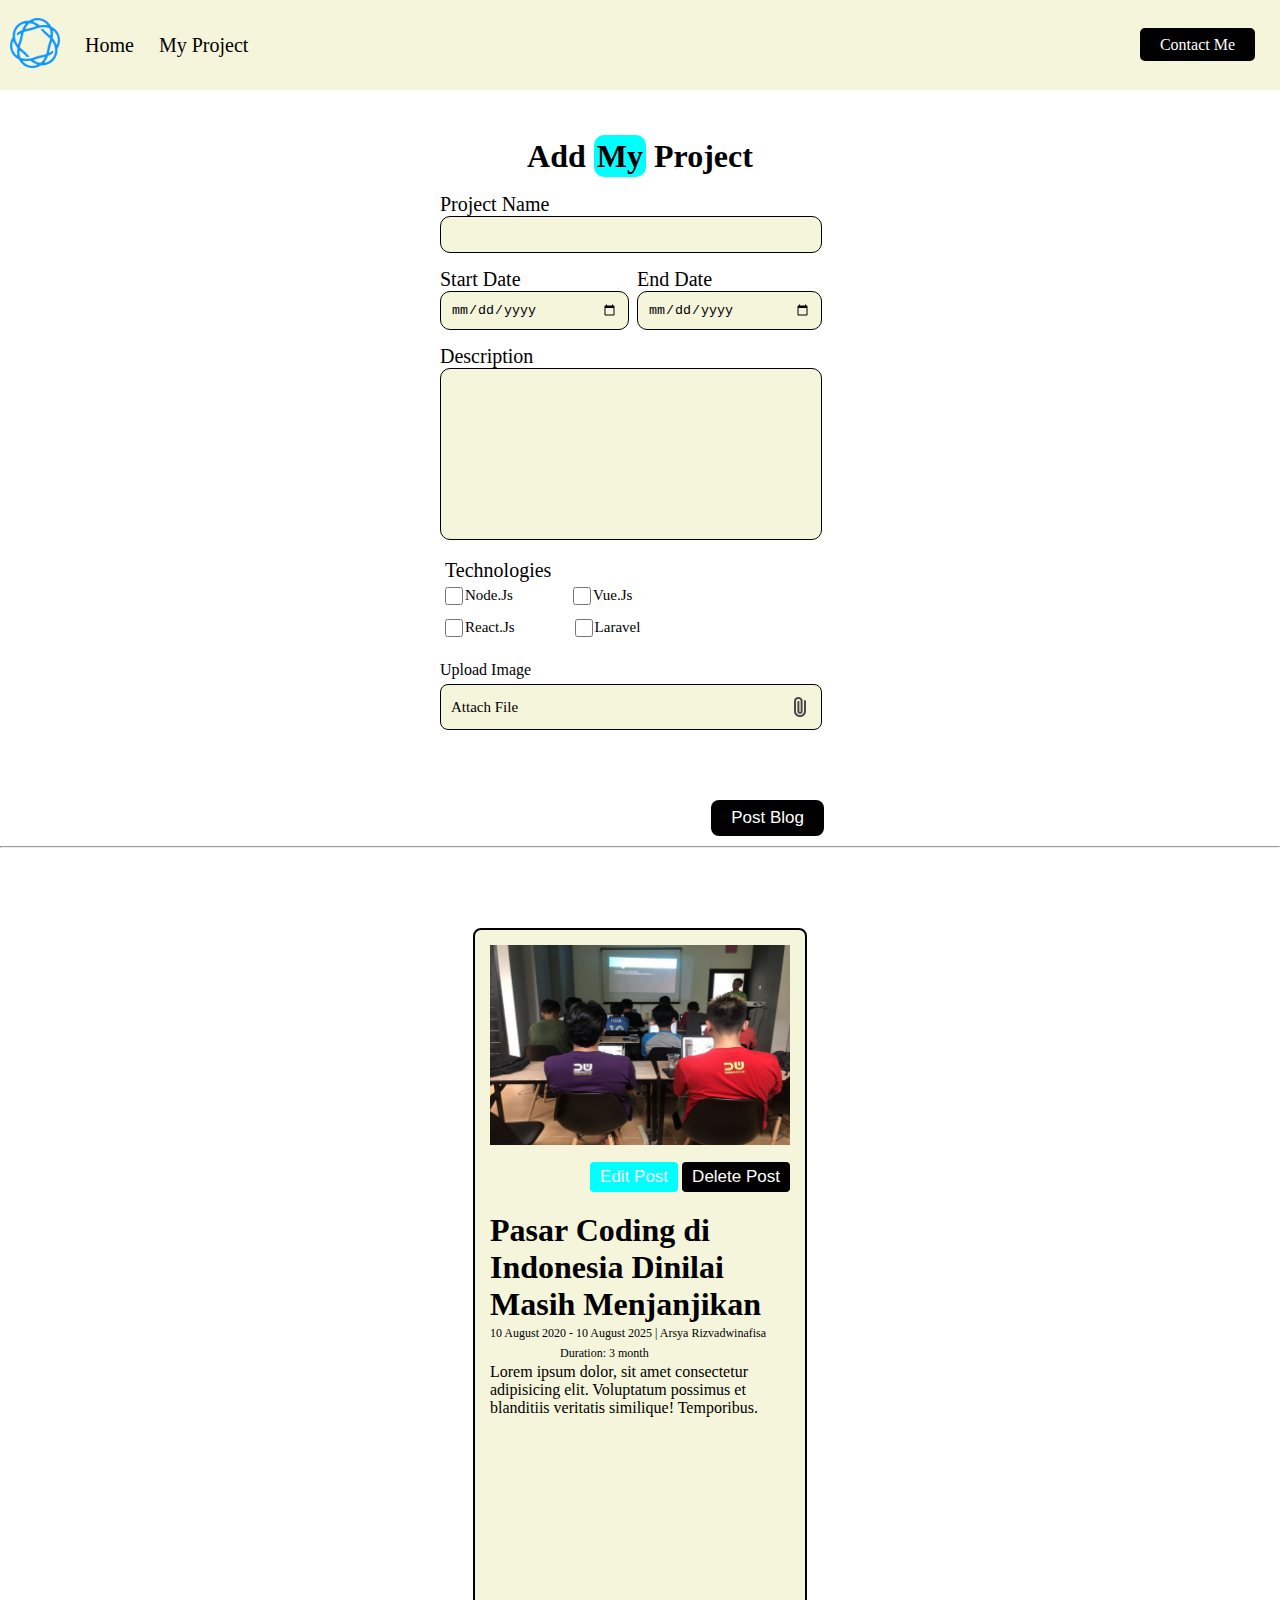
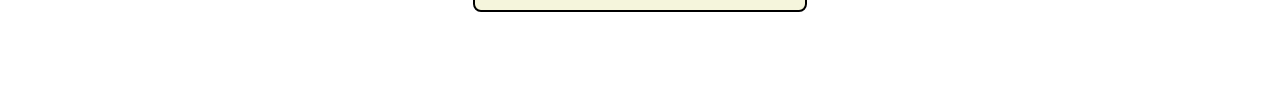
==== blog.html @ 9aed6ee8 "responsive project" ====
<!DOCTYPE html>
<html lang="en">
  <head>
    <meta charset="UTF-8" />
    <meta http-equiv="X-UA-Compatible" content="IE=edge" />
    <meta name="viewport" content="width=device-width, initial-scale=1.0" />
    <!-- font awesome -->
    <link
      rel="stylesheet"
      href="https://cdnjs.cloudflare.com/ajax/libs/font-awesome/6.4.2/css/all.min.css"
      integrity="sha512-z3gLpd7yknf1YoNbCzqRKc4qyor8gaKU1qmn+CShxbuBusANI9QpRohGBreCFkKxLhei6S9CQXFEbbKuqLg0DA=="
      crossorigin="anonymous"
      referrerpolicy="no-referrer"
    />
    <link rel="stylesheet" href="css/blog.css" />
    <title>Blog</title>
  </head>
  <body>
    <!-- nav -->
    <nav>
      <div class="nav-left">
        <ul>
          <li class="image">
            <a href="#"><img src="asset/logo.png" alt="logo" /></a>
          </li>
          <li class="item-collapse"><a href="blog.html">Home</a></li>
          <li class="item-collapse"><a href="project.html">My Project</a></li>
        </ul>
      </div>

      <div class="nav-right-item-collapse">
        <a href="index.html">Contact Me</a>
      </div>

      <div class="nav-right" id="barsmenu">
        <button
          style="
            background-color: transparent;
            border: none;
            cursor: pointer;
            margin: 0;
          "
          onclick="openHamburger()"
        >
          <i class="fa-2x fa-solid fa-bars"></i>
        </button>
      </div>
    </nav>

    <div class="hamburger-nav-container" id="hamburger-nav-container">
      <a href="blog.html" class="hamburger-active">Home</a>
      <a href="project.html">My Project</a>
      <a href="index.html">
        <button
          style="
            background-color: black;
            width: 110px;
            padding: 7px;
            margin: 5px auto;
            display: flex;
            align-items: center;
            justify-content: center;
            color: white;
            border-radius: 5px;
            cursor: pointer;
          "
        >
          Contact Me
        </button>
      </a>
    </div>

    <!-- blog -->

    <!-- form -->
    <form onsubmit="addBlog(event)">
      <div class="title">
        <h1>Add <span>My</span> Project</h1>
      </div>

      <div class="input-name">
        <label for="project-name">Project Name</label>
        <input type="text" id="project-name" />
      </div>

      <div class="input-date">
        <div class="s-date">
          <label for="start-date">Start Date</label>
          <input type="date" id="start-date" />
        </div>
        <div class="e-date">
          <label for="end-date">End Date</label>
          <input type="date" id="end-date" />
        </div>
      </div>

      <div class="input-desc">
        <label for="desc">Description</label>
        <textarea name="" id="desc" cols="30" rows="10"></textarea>
      </div>

      <div class="choose-checkbox">
        <label>Technologies</label>
        <div class="checkbox1">
          <label for="tech1">
            <input type="checkbox" id="tech1" value="node" />
            <span class="checkmark">Node.Js</span>
          </label>
          <label class="t2" for="tech2">
            <input type="checkbox" id="tech2" value="vue" />
            <span class="checkmark">Vue.Js</span>
          </label>
        </div>
        <div class="checkbox2">
          <label for="tech3">
            <input type="checkbox" id="tech3" value="react" />
            <span class="checkmark">React.Js</span>
          </label>
          <label class="t4" for="tech4">
            <input type="checkbox" id="tech4" value="laravel" />
            <span class="checkmark">Laravel</span>
          </label>
        </div>
      </div>

      <div class="image">
        <label>Upload Image</label>
        <div class="input-blog-image-group">
          <label for="input-blog-image">
            <p>Attach File</p>
            <img src="image/file.png" alt="file" />
          </label>
          <input type="file" id="input-blog-image" hidden />
        </div>
      </div>
      <div class="button-group">
        <button>Post Blog</button>
      </div>
    </form>

    <hr class="line" />
    <div id="contents" class="blog-list">
      <!-- Dynamic Content Would Be Here -->
      <div class="blog-list-item">
        <div class="blog-image">
          <img src="image/blog-img-detail.png" alt="" />
        </div>
        <div class="blog-content">
          <div class="btn-group">
            <button class="btn-edit">Edit Post</button>
            <button class="btn-post">Delete Post</button>
          </div>
          <h1>
            <a href="blog-detail.html" target="_blank"
              >Pasar Coding di Indonesia Dinilai Masih Menjanjikan</a
            >
          </h1>
          <div class="detail-blog-content">
            10 August 2020 - 10 August 2025 | Arsya Rizvadwinafisa
            <span>Duration: 3 month</span>
          </div>
          <p>
            Lorem ipsum dolor, sit amet consectetur adipisicing elit. Voluptatum
            possimus et blanditiis veritatis similique! Temporibus.
          </p>

          <div class="blog-detail-icon">
            <a href="#"><i class="fa-brands fa-react fa-2x"></i></a>
            <a href="#"><i class="fa-brands fa-node-js fa-2x"></i></a>
            <a href="#"><i class="fa-brands fa-laravel fa-2x"></i></a>
          </div>
        </div>
      </div>
    </div>
    <!-- </div> -->

    <script src="js/blog.js"></script>
    <script src="js/index.js"></script>
  </body>
</html>
---- css/blog.css ----
/* Navbar */
* {
  text-decoration: none;
  color: black;
  padding: 0;
  margin: 0;
}

nav {
  background-color: beige;
  height: 10vh;
  display: flex;
  align-items: center;
}

nav ul {
  display: flex;
  list-style-type: none;
  align-items: center;
}

nav ul li {
  margin-right: 25px;
  font-size: 20px;
  display: flex;
}

nav ul li img {
  width: 50px;
  margin-left: 10px;
}

.nav-left ul li a:hover {
  background-color: aqua;
  border-radius: 20px;
}

.nav-left {
  flex: 80%;
}

.nav-right-item-collapse {
  flex: 20%;
  text-align: end;
  margin-right: 25px;
}

.nav-right-item-collapse a {
  background-color: black;
  padding: 8px 20px;
  color: white;
  border-radius: 5px;
}

.nav-right-item-collapse a:hover {
  background-color: aqua;
  color: black;
}

/* Blog Form */
form {
  width: 400px;
  margin: 0 auto;
  margin-top: 30px;
  padding: 10px;
}

/* form .title {
  align-items: center;
  margin-bottom: 40px;
  background-color: red;
} */

form .title h1 {
  text-align: center;
  margin: 0 auto;
  margin-bottom: 10px;
  padding: 8px 25px;
}

form .title h1 span {
  background-color: aqua;
  padding: 3px;
  border-radius: 10px;
}

.input-name {
  margin-bottom: 15px;
}

.input-name label {
  font-size: 20px;
  margin-bottom: 5px;
}

.input-name input {
  width: 90%;
  padding: 10px;
  background-color: beige;
  border: 1px solid black;
  border-radius: 10px;
}

.input-date {
  display: flex;
  width: 90%;
  margin-bottom: 15px;
  gap: 30px;
}

.input-date label {
  font-size: 20px;
  margin-bottom: 5px;
}

.input-date input {
  width: 100%;
  padding: 10px;
  background-color: beige;
  border: 1px solid black;
  border-radius: 10px;
}

.input-desc {
  margin-bottom: 15px;
}

.input-desc label {
  font-size: 20px;
  margin-bottom: 5px;
}

.input-desc textarea {
  width: 90%;
  padding: 10px;
  background-color: beige;
  border: 1px solid black;
  border-radius: 10px;
  resize: none;
}

.choose-checkbox {
  margin-bottom: 15px;
}

.choose-checkbox label {
  font-size: 20px;
  margin-bottom: 5px;
  padding: 5px;
}

.choose-checkbox label .checkmark {
  margin-left: 20px;
}

.choose-checkbox label input {
  position: absolute;
  height: 18px;
  width: 18px;
}

.choose-checkbox .checkbox1 {
  display: flex;
  align-items: center;
  /* justify-content: space-between; */
}

.choose-checkbox .checkbox1 #tech2 {
  margin-left: 50px;
}

.choose-checkbox .checkbox1 .t2 span {
  margin-left: 70px;
}

.choose-checkbox .checkbox1 label {
  font-size: 15px;
}

.choose-checkbox .checkbox2 {
  display: flex;
  align-items: center;
  /* justify-content: space-between; */
}

.choose-checkbox .checkbox2 label {
  font-size: 15px;
}

.choose-checkbox .checkbox2 #tech4 {
  margin-left: 50px;
}

.choose-checkbox .checkbox2 .t4 span {
  margin-left: 70px;
}

.input-blog-image-group {
  width: 95%;
  font-size: 20px;
  font-weight: 400;
  padding: 0;
  margin-top: 5px;
  margin-bottom: 20px;
  background: beige;
  border: 1px solid black;
  border-radius: 8px;
  cursor: pointer;
}

.input-blog-image-group label p {
  font-size: 15px;
}

.input-blog-image-group label {
  width: 95%;
  padding: 10px;
  cursor: pointer;
  display: flex;
  align-items: center;
  justify-content: space-between;
}
/* .image label {
    font-size: 20px;
    margin-bottom: 5px;
  }
  
  .input-blog-image-group p {
    font-size: 15px;
  }
  
  .input-blog-image-group input {
    background-color: beige;
    border: 1px solid black;
    border-radius: 10px;
  } */

.button-group {
  width: 96%;
  text-align: right;
}

button {
  margin-top: 50px;
  padding: 8px 20px;
  font-size: 17px;
  background: black;
  border-radius: 8px;
  border: none;
  color: white;
  cursor: pointer;
}

.blog hr {
  border: 1px solid black;
  width: 80%;
  margin-right: auto;
  margin-left: auto;
}

/* Blog List */
.blog-list {
  margin: 0 auto;
  margin-top: 80px;
  margin-bottom: 80px;
  display: flex;
  /* align-items: center; */
  flex-direction: row;
}

.blog-list .blog-list-item {
  width: 300px;
  height: 650px;
  padding: 15px;
  margin: 0 auto;
  background-color: beige;
  border: 2px solid black;
  border-radius: 8px;
  display: flex;
  flex-direction: column;
}

.blog-list .blog-list-item .blog-image {
  flex: 1;
}

.blog-list .blog-list-item .blog-image img {
  width: 100%;
  height: 200px;
  object-fit: cover;
}

.blog-list .blog-list-item .blog-content {
  width: 100%;
  height: 100px;
  /* padding-left: 20px; */
  flex: 2;
}

.blog-list .blog-list-item .blog-content span {
  margin-left: 70px;
}

.blog-list .blog-list-item .blog-content .btn-group {
  text-align: right;
  justify-content: center;
  margin: 0 auto;
  margin-top: 0;
  margin-bottom: 20px;
}

.blog-list .blog-list-item .blog-content .btn-group .btn-edit {
  padding: 5px 10px;
  margin-top: 0;
  border: 0;
  border-radius: 4px;
  background: aqua;
}

.blog-list .blog-list-item .blog-content .btn-group .btn-post {
  padding: 5px 10px;
  margin-top: 0;
  border: 0;
  border-radius: 4px;
  background: black;
  color: white;
}

.blog-list .blog-list-item .blog-content h1 a {
  text-decoration: none;
  color: #000;
}

.blog-list .blog-list-item .blog-content .detail-blog-content {
  font-weight: 300;
  font-size: 12px;
  line-height: 20px;
}

.blog-list .blog-list-item .blog-content .blog-list-item p {
  margin-top: 20px;
  font-weight: normal;
  font-size: 18px;
  line-height: 20px;
  text-align: justify;
}

.blog-list .blog-list-item .blog-content .blog-detail-icon {
  margin-top: 25px;
}

.blog-list .blog-list-item .blog-content .blog-detail-icon a {
  margin-right: 7px;
}

/* Blog Detail */
.blog-detail {
  display: flex;
  justify-content: center;
}

.blog-detail-container {
  width: 80%;
  margin: 40px 0;
}

.blog-detail-container h1 {
  font-style: normal;
  font-weight: 800;
  font-size: 44px;
  line-height: 120%;
  margin-bottom: 15px;
}

.blog-detail-container .author {
  font-weight: 100;
  font-size: 20px;
  line-height: 120%;
  margin-bottom: 20px;
}

.info {
  display: flex;
  width: 100%;
}

.info .info-content {
  flex: 80%;
}

.info .info-content img {
  width: 100%;
}

.info-content-activity {
  width: 100%;
  margin-left: 40px;
}

.icon-1 {
  display: flex;
  padding: 5px;
}

.icon-2 {
  display: flex;
  padding: 5px;
}

.info-content-activity a {
  margin-right: 10px;
}

.info-content-paragraph p {
  width: 100%;
  margin-top: 40px;
  font-style: normal;
  font-weight: normal;
  font-size: 24px;
  line-height: 140%;
  text-align: justify;
}

#barsmenu {
  display: none;
}

.hamburger {
  display: none;
}

.hamburger a {
  color: #000;
}

.hamburger-nav-container {
  font-size: 23px;
  list-style-type: none;
  display: none;
}

.hamburger-nav-container a {
  text-decoration: none;
  color: black;
  background-color: beige;
  display: flex;
  align-items: center;
  justify-content: center;
  padding: 10px;
}

.hamburger-nav-container .hamburger-active {
  text-decoration: none;
  background-color: aqua;
  display: flex;
  align-items: center;
  justify-content: center;
  padding: 10px;
}

@media only screen and (max-width: 550px) {
  .item-collapse {
    display: none;
  }

  .nav-right-item-collapse {
    display: none;
  }

  #barsmenu {
    display: block;
  }

  form {
    width: 300px;
    margin: 0 auto;
  }

  .input-date input {
    width: 110px;
  }

  .blog-list {
    width: 100%;
  }

  .blog-list .blog-list-item {
    width: 50%;
  }
}
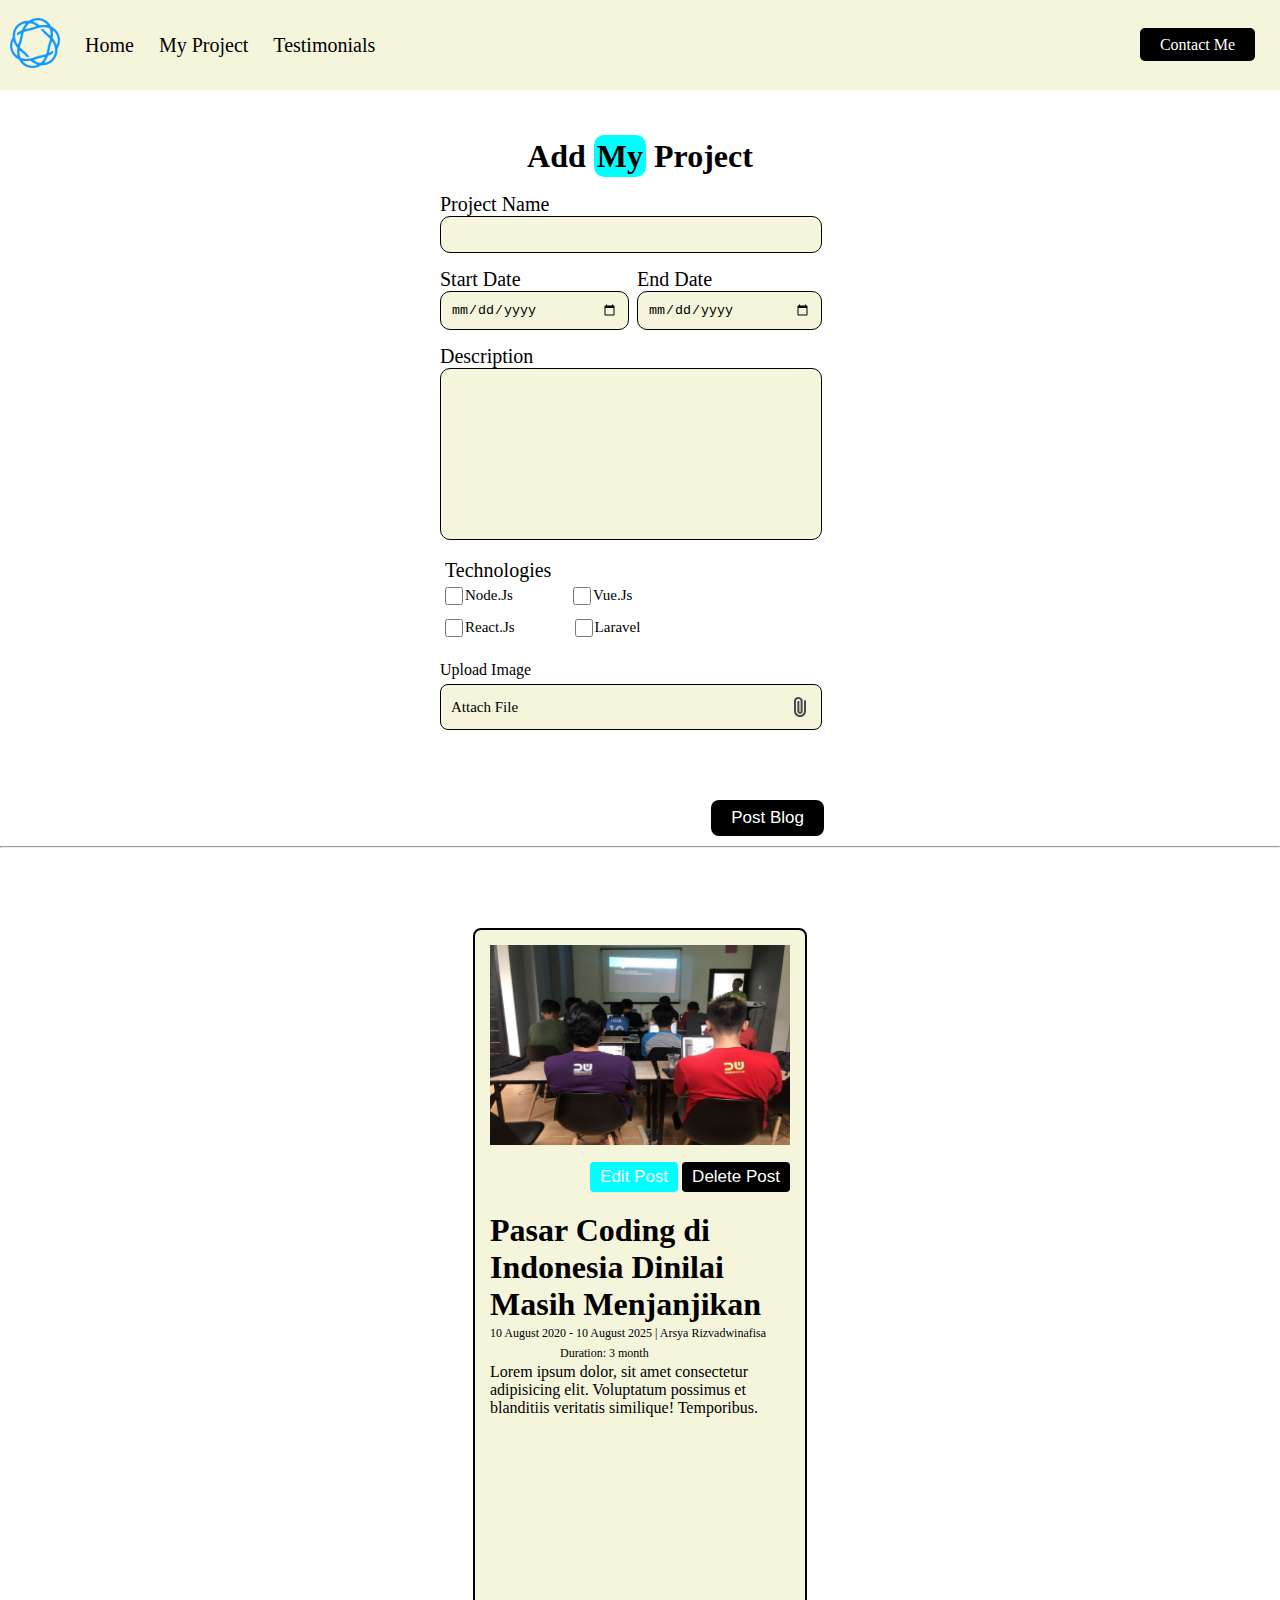
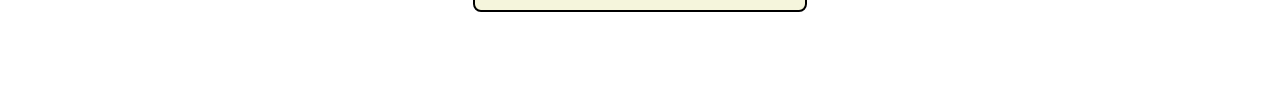
==== commit 8ea78bf7: "callback and hof function day8" ====
--- a/blog.html
+++ b/blog.html
@@ -25,6 +25,9 @@
           </li>
           <li class="item-collapse"><a href="blog.html">Home</a></li>
           <li class="item-collapse"><a href="project.html">My Project</a></li>
+          <li class="item-collapse">
+            <a href="testimonial.html">Testimonials</a>
+          </li>
         </ul>
       </div>
 
